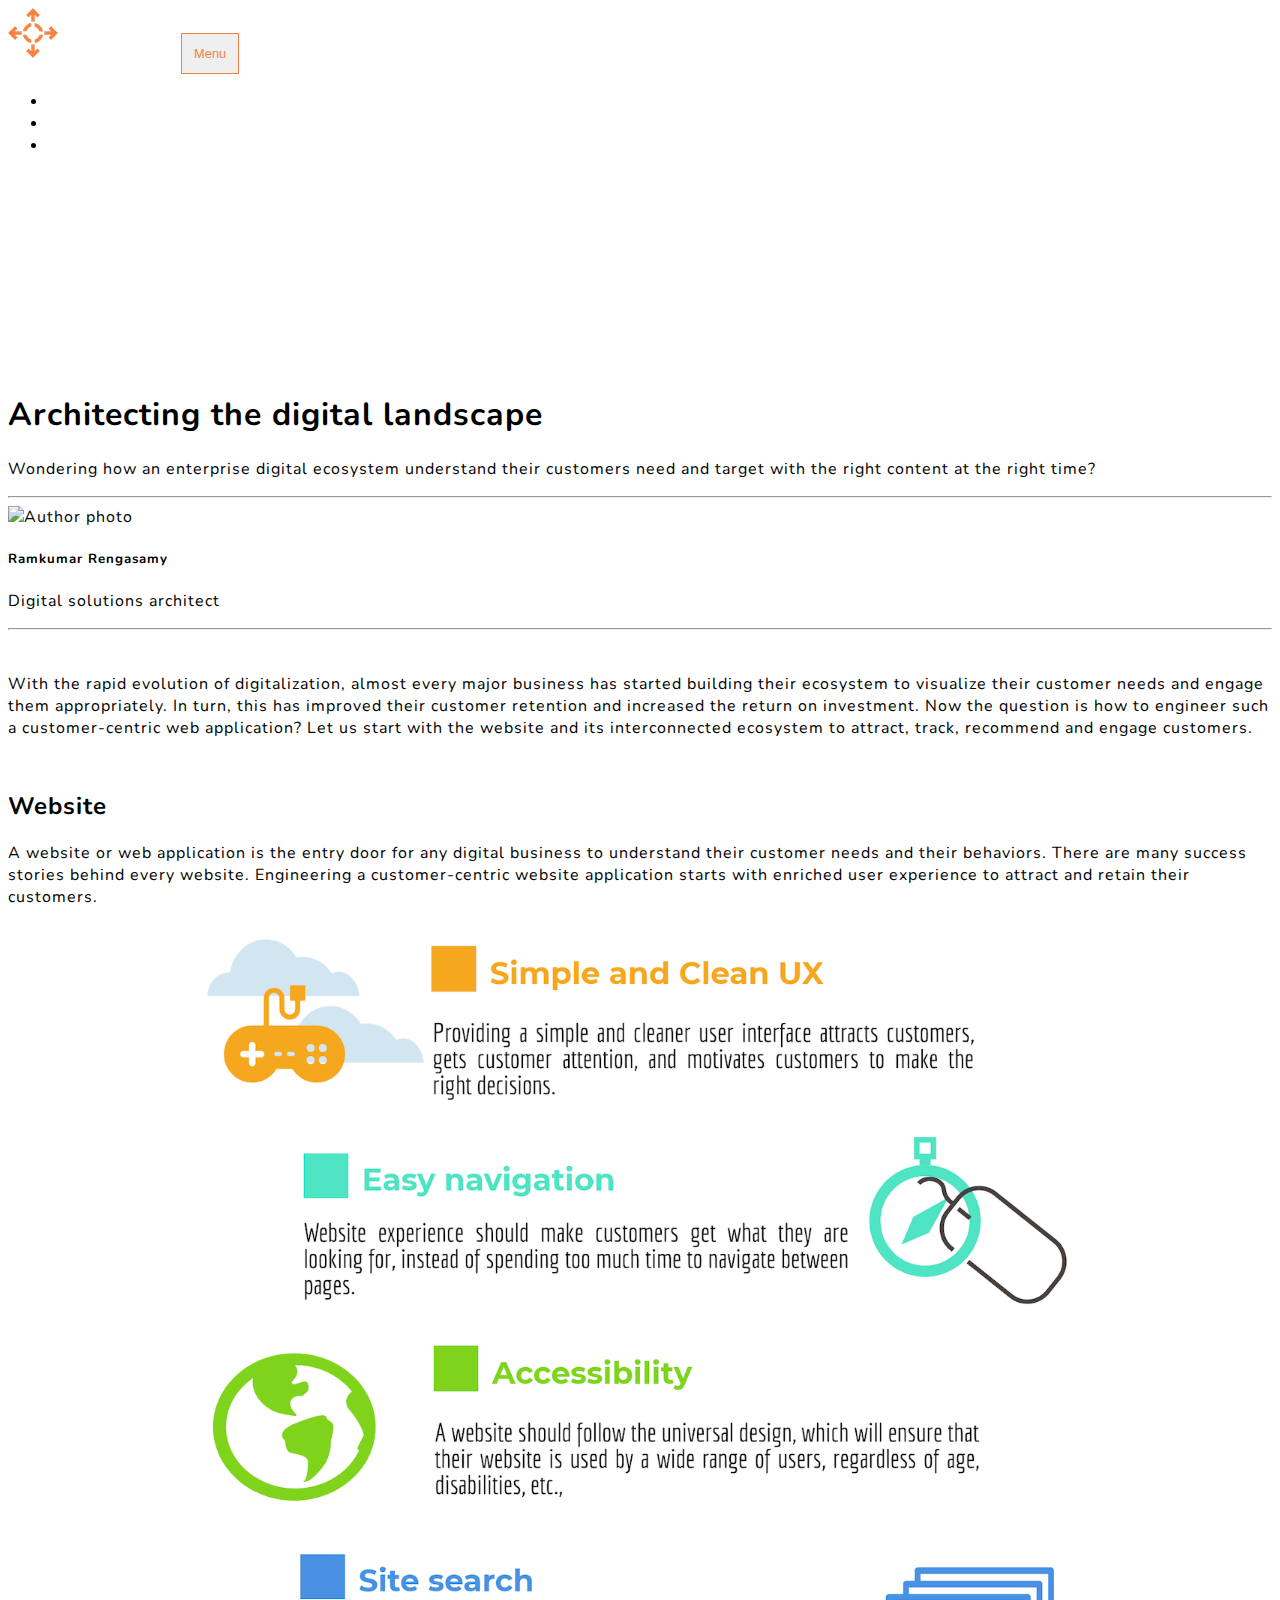
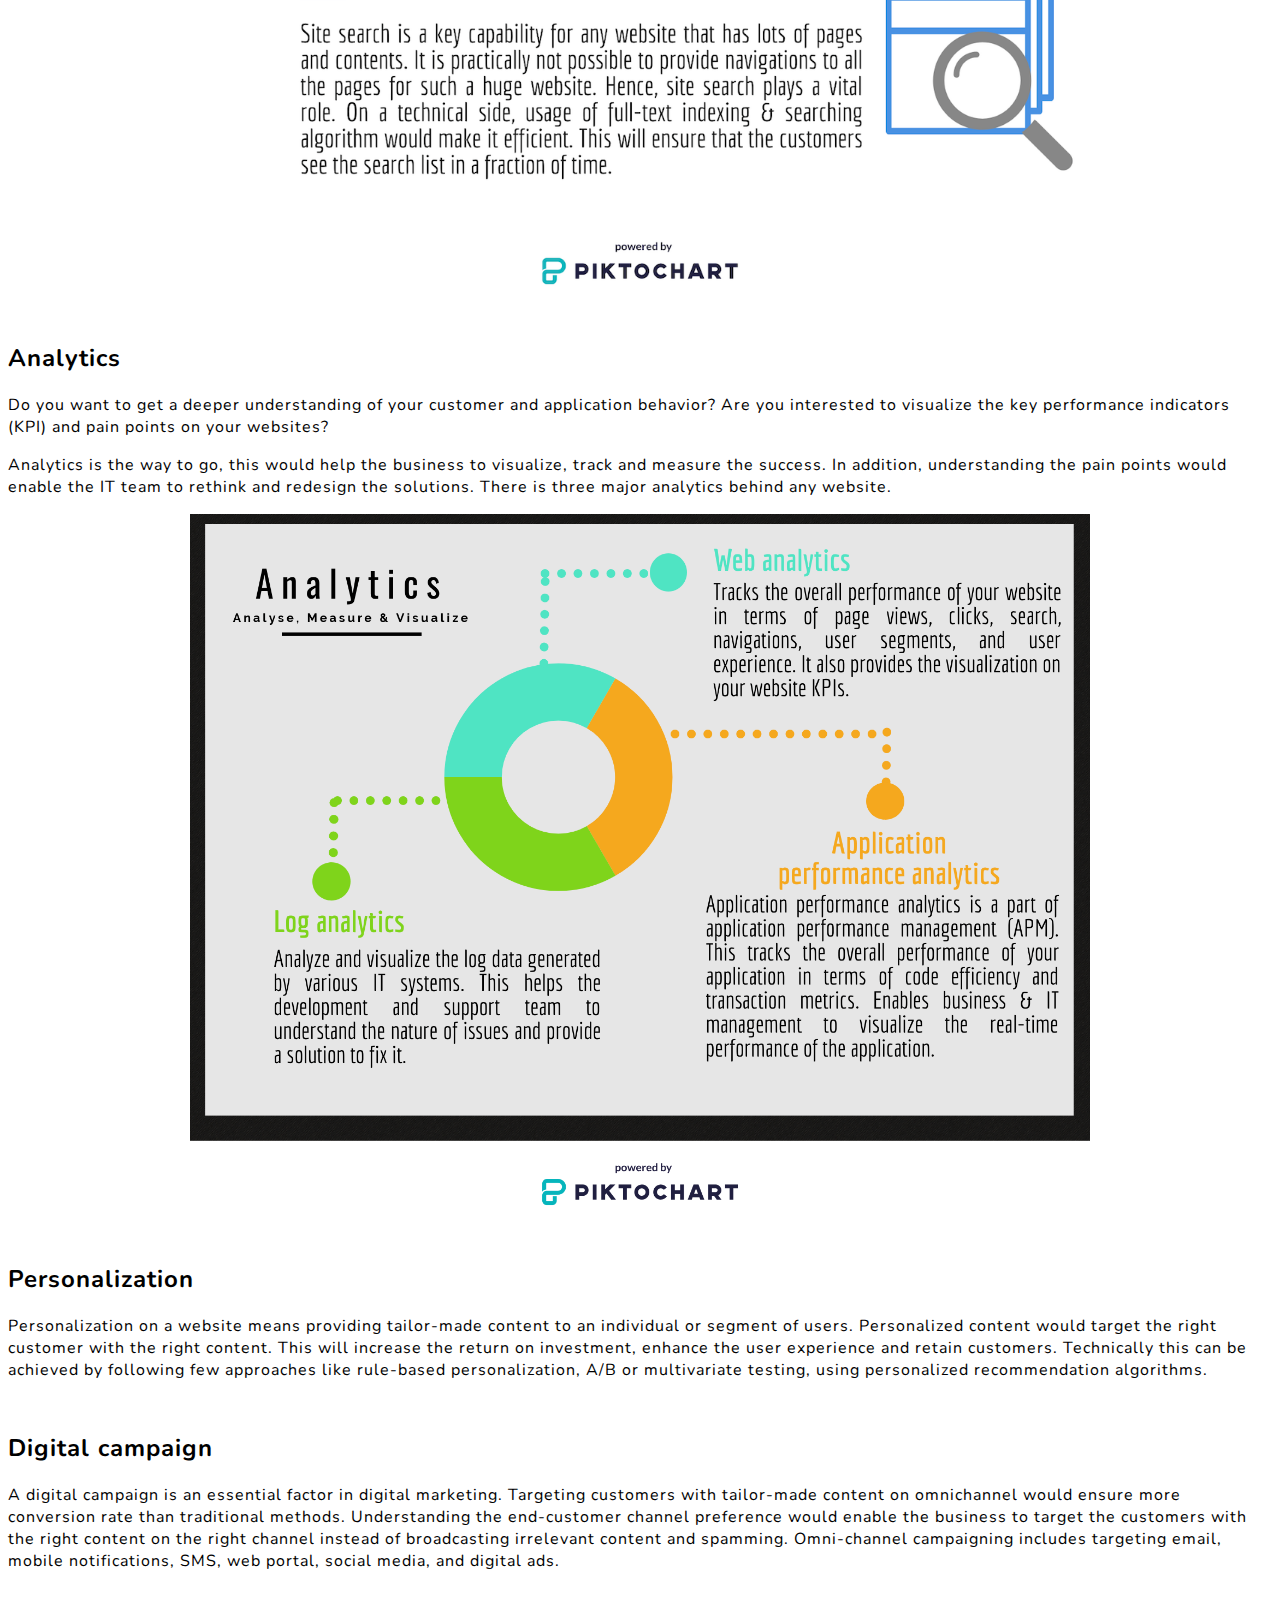
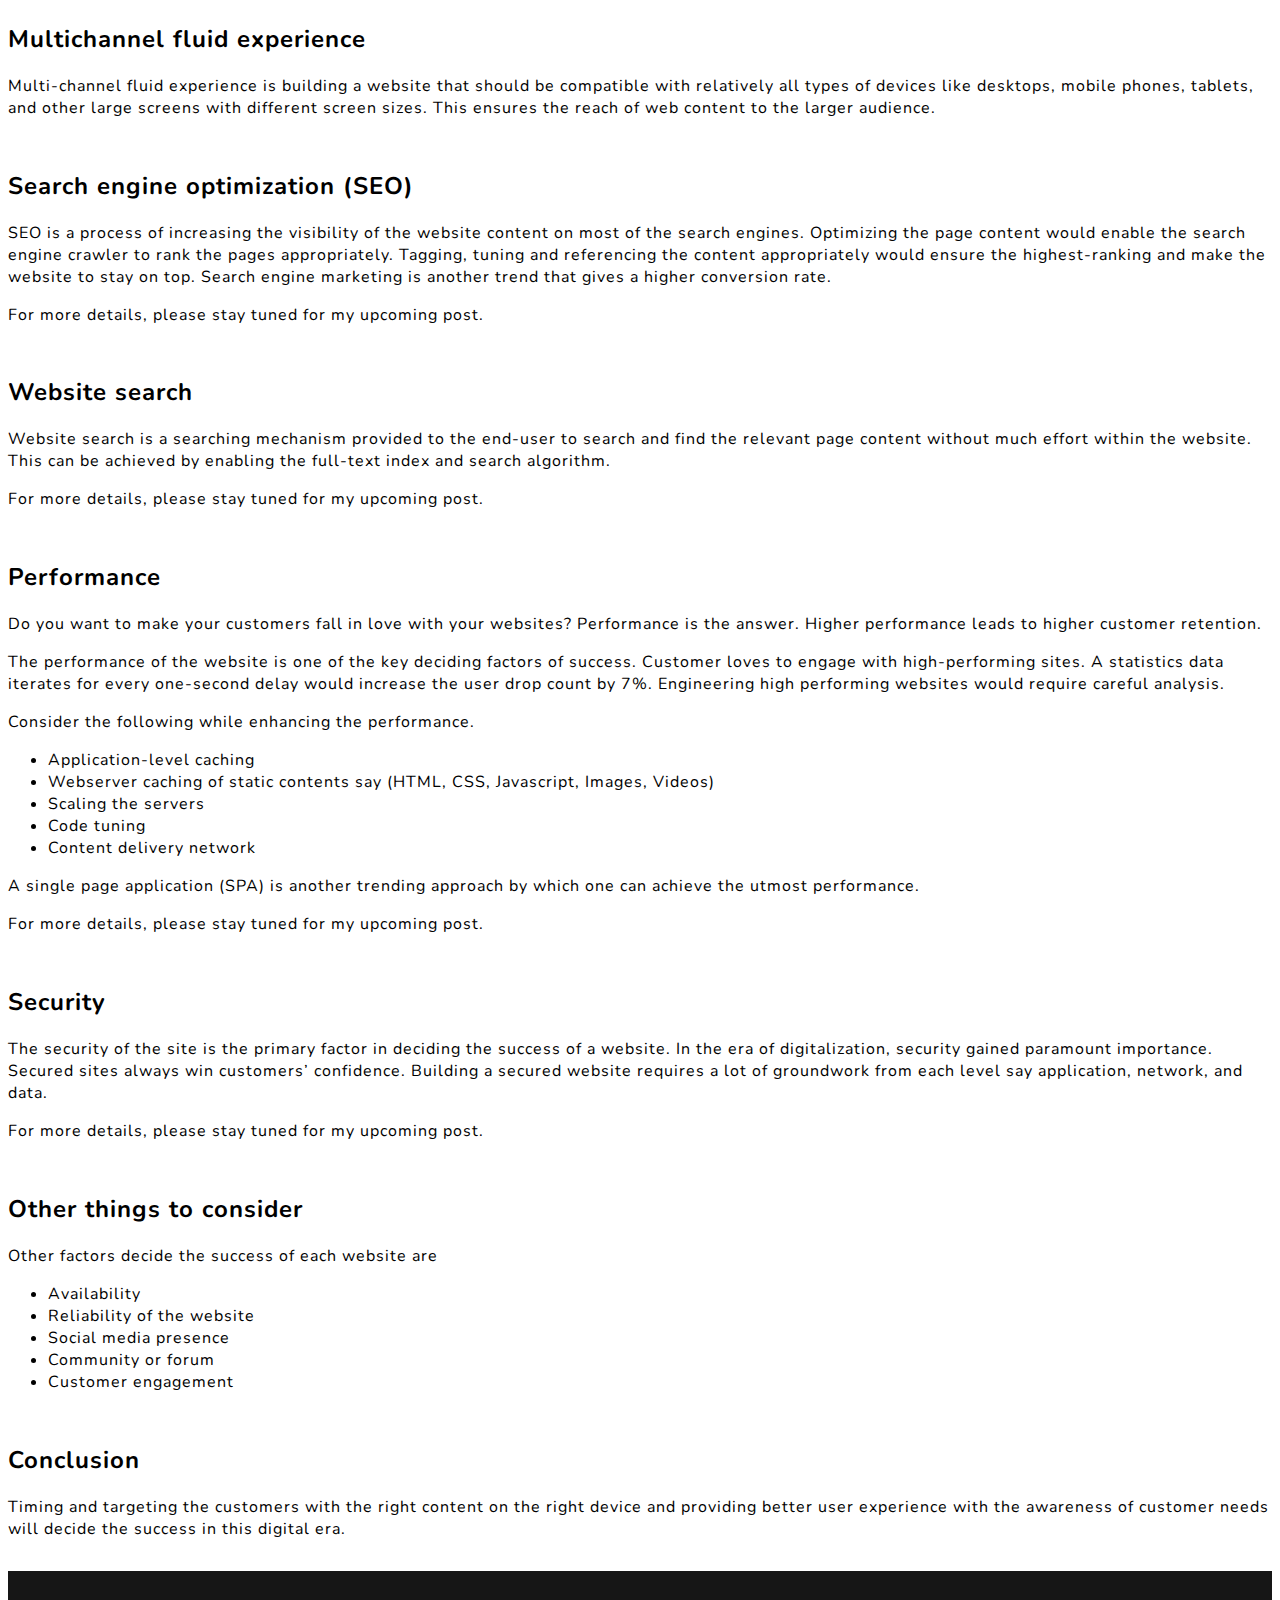
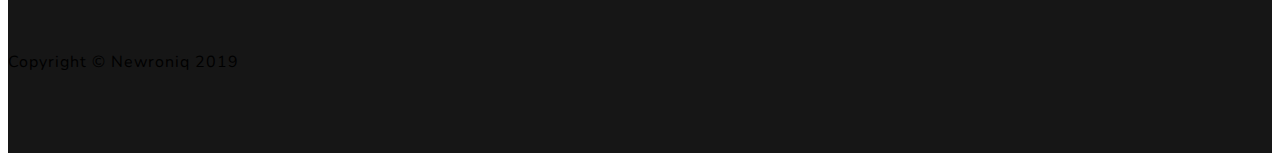
==== insights/architecting-the-digital-landscape.html @ afe4023a "article alignment changes" ====
<!DOCTYPE html>
<html lang="en">

<head>

  <meta charset="utf-8">
  <meta name="viewport" content="width=device-width, initial-scale=1, shrink-to-fit=no">
  <meta name="description" content="Wondering how an enterprise digital ecosystem understand their customers need and target with the right content at the right time?">
  <meta name="author" content="Ramkumar Rengasamy">

  <title>Newroniq | Digitial insight</title>

  <!-- Bootstrap core CSS -->
  <link href="../vendor/bootstrap/css/bootstrap.min.css" rel="stylesheet">
  <link href="../img/NewronIQ-logo-orange.png" rel="icon">

  <!-- Custom fonts for this template -->
  <link href="../vendor/fontawesome-free/css/all.min.css" rel="stylesheet">
  <link href="https://fonts.googleapis.com/css?family=Varela+Round" rel="stylesheet">
  <link href="https://fonts.googleapis.com/css?family=Nunito:200,200i,300,300i,400,400i,600,600i,700,700i,800,800i,900,900i" rel="stylesheet">

  <!-- Custom styles for this template -->
  <link href="../css/grayscale.css" rel="stylesheet">

  <!-- Global site tag (gtag.js) - Google Analytics -->
  <script async src="https://www.googletagmanager.com/gtag/js?id=UA-143966812-1"></script>

  <script>
    window.dataLayer = window.dataLayer || [];

    function gtag() {
      dataLayer.push(arguments);
    }
    gtag('js', new Date());

    gtag('config', 'UA-143966812-1');
  </script>
  <!-- Google Analytics -->

  <style>
    .section-spacing {
      height: 15px;
    }

    .img-size {
      width: 900px;
      display: block;
      margin-left: auto;
      margin-right: auto;
    }
    .border-3 {
      border-width: 3px !important;
      border-color: #f18142;
    }
  </style>
</head>

<body class="bg-light">
  <!-- Navigation -->
  <nav class="navbar navbar-expand-lg navbar-light fixed-top" id="mainNav">
    <div class="container">
      <a class="navbar-brand js-scroll-trigger" href="../index.html#page-top"><img src="../img/NewronIQ-logo-orange.png" alt="Newroniq logo" />&nbsp;<span style="font-family: 'Caudex', serif; font-size:25px;">Newroniq</span></a>
      <button class="navbar-toggler navbar-toggler-right" type="button" data-toggle="collapse" data-target="#navbarResponsive" aria-controls="navbarResponsive" aria-expanded="false" aria-label="Toggle navigation">
        Menu
        <i class="fas fa-bars"></i>
      </button>
      <div class="collapse navbar-collapse" id="navbarResponsive">
        <ul class="navbar-nav ml-auto">
          <li class="nav-item">
            <a class="nav-link js-scroll-trigger" href="../index.html#about">What we do</a>
          </li>
          <li class="nav-item">
            <a class="nav-link js-scroll-trigger" href="../index.html#projects">Insights</a>
          </li>
          <li class="nav-item">
            <a class="nav-link js-scroll-trigger" href="../index.html#signup">Contact</a>
          </li>
        </ul>
      </div>
    </div>
  </nav>
  <!-- </header> -->
  <div class="bg-menu" style="height: 100px;">
  </div>
  <div style="height: 100px;">
  </div>

  <article class="article-style container border p-4 text-justify">
    <div class="article-title">
      <h1 class="font-weight-bold">Architecting the digital landscape</h1>
      <p class="lead font-italic">Wondering how an enterprise digital ecosystem understand their customers need and target with the right content at the right time?</p>
    </div>
    <hr my-2 />
    <div class="article-author">
      <div class="row no-gutters">
        <div class="col-sm-2">
          <img class="rounded-circle" src="../img/NewronIQ-logo-orginal.png" alt="Author photo" style="width:100px;height: 100px;" />
        </div>
        <div class="col-sm">
          <h5>Ramkumar Rengasamy</h5>
          <p class="blockquote-footer">Digital solutions architect</p>
        </div>
      </div>

    </div>
    <hr my-2 />

    <section>
      <div class="section-spacing"></div>
      <h2></h2>
      <p class="text-justify">With the rapid evolution of digitalization, almost every major business has started building their ecosystem to visualize their customer needs and engage them appropriately. In turn, this has improved their customer
        retention and increased
        the return on investment. Now the question is how to engineer such a customer-centric web application? Let us start with the website and its interconnected ecosystem to attract, track, recommend and engage customers.</p>
    </section>
    <section>
      <div class="section-spacing"></div>
      <h2>Website</h2>
      <p>A website or web application is the entry door for any digital business to understand their customer needs and their behaviors. There are many success stories behind every website. Engineering a customer-centric website application starts
        with enriched user experience to attract and retain their customers.</p>
      <img class="img-fluid img-size p-3" src="../img/user-experience.png" alt="User experience">
    </section>
    <section>
      <div class="section-spacing"></div>
      <h2>Analytics</h2>
      <p>Do you want to get a deeper understanding of your customer and application behavior? Are you interested to visualize the key performance indicators (KPI) and pain points on your websites?</p>
      <p>Analytics is the way to go, this would help the business to visualize, track and measure the success. In addition, understanding the pain points would enable the IT team to rethink and redesign the solutions. There is three major analytics
        behind any website.</p>
      <img class="img-fluid img-size p-3" src="../img/analytics.png" alt="Analytics">
    </section>
    <section>
      <div class="section-spacing"></div>
      <h2>Personalization</h2>
      <p>Personalization on a website means providing tailor-made content to an individual or segment of users. Personalized content would target the right customer with the right content. This will increase the return on investment, enhance the user
        experience and retain customers. Technically this can be achieved by following few approaches like rule-based personalization, A/B or multivariate testing, using personalized recommendation algorithms.</p>
    </section>
    <section>
      <div class="section-spacing"></div>
      <h2>Digital campaign</h2>
      <p>A digital campaign is an essential factor in digital marketing. Targeting customers with tailor-made content on omnichannel would ensure more conversion rate than traditional methods. Understanding the end-customer channel preference would
        enable the business to target the customers with the right content on the right channel instead of broadcasting irrelevant content and spamming. Omni-channel campaigning includes targeting email, mobile notifications, SMS, web portal, social
        media, and digital ads.</p>
    </section>
    <section>
      <div class="section-spacing"></div>
      <h2>Multichannel fluid experience</h2>
      <p>Multi-channel fluid experience is building a website that should be compatible with relatively all types of devices like desktops, mobile phones, tablets, and other large screens with different screen sizes. This ensures the reach of web
        content to the larger audience.</p>
    </section>
    <section>
      <div class="section-spacing"></div>
      <h2>Search engine optimization (SEO)</h2>
      <p>SEO is a process of increasing the visibility of the website content on most of the search engines. Optimizing the page content would enable the search engine crawler to rank the pages appropriately. Tagging, tuning and referencing the
        content appropriately would ensure the highest-ranking and make the website to stay on top. Search engine marketing is another trend that gives a higher conversion rate.</p>
      <p class="font-italic">For more details, please stay tuned for my upcoming post.</p>
    </section>
    <section>
      <div class="section-spacing"></div>
      <h2>Website search</h2>
      <p>Website search is a searching mechanism provided to the end-user to search and find the relevant page content without much effort within the website. This can be achieved by enabling the full-text index and search algorithm.</p>
      <p class="font-italic">For more details, please stay tuned for my upcoming post.</p>
    </section>

    <section>
      <div class="section-spacing"></div>
      <h2>Performance</h2>
      <p>Do you want to make your customers fall in love with your websites? Performance is the answer. Higher performance leads to higher customer retention.</p>
      <p>The performance of the website is one of the key deciding factors of success. Customer loves to engage with high-performing sites. A statistics data iterates for every one-second delay would increase the user drop count by 7%. Engineering
        high performing websites would require careful analysis.</p>
      <p>Consider the following while enhancing the performance.</p>
      <ul>
        <li>Application-level caching</li>
        <li>Webserver caching of static contents say (HTML, CSS, Javascript, Images, Videos)</li>
        <li>Scaling the servers</li>
        <li>Code tuning</li>
        <li>Content delivery network</li>
      </ul>
      <p>A single page application (SPA) is another trending approach by which one can achieve the utmost performance.</p>
      <p class="font-italic">For more details, please stay tuned for my upcoming post.</p>
    </section>
    <section>
      <div class="section-spacing"></div>
      <h2>Security</h2>
      <p>The security of the site is the primary factor in deciding the success of a website. In the era of digitalization, security gained paramount importance. Secured sites always win customers’ confidence. Building a secured website requires a
        lot of groundwork from each level say application, network, and data.</p>
      <p class="font-italic">For more details, please stay tuned for my upcoming post.</p>
    </section>
    <section>
      <div class="section-spacing"></div>
      <h2>Other things to consider</h2>
      <p>Other factors decide the success of each website are</p>
      <ul>
        <li>Availability</li>
        <li>Reliability of the website</li>
        <li>Social media presence</li>
        <li>Community or forum</li>
        <li>Customer engagement</li>
      </ul>
    </section>
    <section>
      <div class="section-spacing"></div>
      <h2>Conclusion</h2>
      <p>Timing and targeting the customers with the right content on the right device and providing better user experience with the awareness of customer needs will decide the success in this digital era.</p>
    </section>
  </article>
  <div class="section-spacing"></div>

  <!-- Footer -->
  <footer class="bg-black small text-center text-white-50">
    <div class="container">
      Copyright &copy; Newroniq 2019
    </div>
  </footer>
  <!-- Bootstrap core JavaScript -->
  <script src="../vendor/jquery/jquery.min.js"></script>
  <script src="../vendor/bootstrap/js/bootstrap.bundle.min.js"></script>

  <!-- Plugin JavaScript -->
  <script src="../vendor/jquery-easing/jquery.easing.min.js"></script>

  <!-- Custom scripts for this template -->
  <script src="../js/grayscale.min.js"></script>
</body>

</html>
---- css/grayscale.css ----
/*!
 * Start Bootstrap - Grayscale v5.0.9 (https://startbootstrap.com/template-overviews/grayscale)
 * Copyright 2013-2019 Start Bootstrap
 * Licensed under MIT (https://github.com/BlackrockDigital/startbootstrap-grayscale/blob/master/LICENSE)
 */
#mainNav {
  min-height: 56px;
  background-color: #fff;
}

#mainNav .navbar-toggler {
  font-size: 80%;
  padding: 0.75rem;
  color: #f18142;
  border: 1px solid #f18142;
}

#mainNav .navbar-toggler:focus {
  outline: none;
}

#mainNav .navbar-brand {
  color: #161616;
  font-weight: 700;
  padding: .9rem 0;
}

#mainNav .navbar-nav .nav-item:hover {
  color: fade(white, 80%);
  outline: none;
  background-color: transparent;
}

#mainNav .navbar-nav .nav-item:active, #mainNav .navbar-nav .nav-item:focus {
  outline: none;
  background-color: transparent;
}

@media (min-width: 992px) {
  #mainNav {
    padding-top: 0;
    padding-bottom: 0;
    border-bottom: none;
    background-color: transparent;
    transition: background-color 0.3s ease-in-out;
  }

  #mainNav .navbar-brand {
    padding: .5rem 0;
    color: rgba(255, 255, 255, 0.5);
  }

  #mainNav .nav-link {
    transition: none;
    padding: 2rem 1.5rem;
    color: rgba(255, 255, 255, 0.5);
  }

  #mainNav .nav-link:hover {
    color: rgba(255, 255, 255, 0.75);
  }

  #mainNav .nav-link:active {
    color: white;
  }

  #mainNav.navbar-shrink {
    background-color: #fff;
  }

  #mainNav.navbar-shrink .navbar-brand {
    color: #161616;
  }

  #mainNav.navbar-shrink .nav-link {
    color: #161616;
    padding: 1.5rem 1.5rem 1.25rem;
    border-bottom: 0.25rem solid transparent;
  }

  #mainNav.navbar-shrink .nav-link:hover {
    color: #f18142;
  }

  #mainNav.navbar-shrink .nav-link:active {
    color: #467370;
  }

  #mainNav.navbar-shrink .nav-link.active {
    color: #f18142;
    outline: none;
    border-bottom: 0.25rem solid #f18142;
  }
}

.masthead {
  position: relative;
  width: 100%;
  height: auto;
  min-height: 35rem;
  padding: 15rem 0;
  /* background: linear-gradient(to bottom, rgba(11, 11, 11, 0.6) 0%, rgba(11, 11, 11, 0.9) 75%, #161616 100%), url("../img/front-img.jpg"); */
  background: linear-gradient(to bottom, rgba(11, 11, 11, 0.3) 0%, rgba(11, 11, 11, 0.6) 75%, #161616 100%), url("../img/front-img.jpg");
  background-position: center;
  background-repeat: no-repeat;
  background-attachment: scroll;
  background-size: cover;
}

.masthead h1 {
  font-family: 'Varela Round';
  font-size: 2.5rem;
  line-height: 2.5rem;
  letter-spacing: 0.8rem;
  background: -webkit-linear-gradient(rgba(255, 255, 255, 0.9), rgba(255, 255, 255, 0));
  -webkit-text-fill-color: transparent;
  -webkit-background-clip: text;
}

.masthead h2 {
  max-width: 20rem;
  font-size: 1rem;
}

@media (min-width: 768px) {
  .masthead h1 {
    font-size: 4rem;
    line-height: 4rem;
  }
}

@media (min-width: 992px) {
  .masthead {
    height: 100vh;
    padding: 0;
  }

  .masthead h1 {
    font-size: 6.5rem;
    line-height: 6.5rem;
    letter-spacing: 0.8rem;
  }

  .masthead h2 {
    max-width: 30rem;
    font-size: 1.25rem;
  }
}

.btn {
  box-shadow: 0 0.1875rem 0.1875rem 0 rgba(0, 0, 0, 0.1) !important;
  padding: 1.25rem 2rem;
  font-family: 'Varela Round';
  font-size: 80%;
  text-transform: uppercase;
  letter-spacing: .15rem;
  border: 0;
}

.btn-primary {
  background-color: #f18142;
}

.btn-primary:hover {
  background-color: #4f837f;
}

.btn-primary:focus {
  background-color: #4f837f;
  color: white;
}

.btn-primary:active {
  background-color: #467370 !important;
}

.about-section {
  padding-top: 10rem;
  /* background: linear-gradient(to bottom, #161616 0%, rgba(22, 22, 22, 0.9) 75%, rgba(22, 22, 22, 0.8) 100%); */
}

.about-section p {
  margin-bottom: 5rem;
}

.projects-section {
  padding: 10rem 0;
}

.projects-section .featured-text {
  padding: 2rem;
}

@media (min-width: 992px) {
  .projects-section .featured-text {
    padding: 0 0 0 2rem;
    border-left: 0.5rem solid #f18142;
  }
}

.projects-section .project-text {
  padding: 3rem;
  font-size: 90%;
}

@media (min-width: 992px) {
  .projects-section .project-text {
    padding: 5rem;
  }

  .projects-section .project-text hr {
    border-color: #f18142;
    border-width: .25rem;
    width: 30%;
  }
}

.signup-section {
  padding: 10rem 0;
  background: linear-gradient(to bottom, rgba(22, 22, 22, 0.1) 0%, rgba(22, 22, 22, 0.5) 75%, #161616 100%), url("../img/bottom-img.jpg");
  background-position: center;
  background-repeat: no-repeat;
  background-attachment: scroll;
  background-size: cover;
}

.signup-section .form-inline input {
  box-shadow: 0 0.1875rem 0.1875rem 0 rgba(0, 0, 0, 0.1) !important;
  padding: 1.25rem 2rem;
  height: auto;
  font-family: 'Varela Round';
  font-size: 80%;
  text-transform: uppercase;
  letter-spacing: 0.15rem;
  border: 0;
}

.contact-section {
  padding: 5rem 0 0;
}

.contact-section .card {
  border: 0;
  border-bottom: 0.25rem solid #f18142;
}

.contact-section .card h4 {
  font-size: 0.8rem;
  font-family: 'Varela Round';
  text-transform: uppercase;
  letter-spacing: 0.15rem;
}

.contact-section .card hr {
  border-color: #f18142;
  border-width: 0.25rem;
  width: 3rem;
}

.contact-section .social {
  margin-top: 5rem;
}

.contact-section .social a {
  text-align: center;
  height: 3rem;
  width: 3rem;
  background: rgba(255, 255, 255, 0.1);
  border-radius: 100%;
  line-height: 3rem;
  color: rgba(255, 255, 255, 0.3);
}

.contact-section .social a:hover {
  color: rgba(255, 255, 255, 0.5);
}

.contact-section .social a:active {
  color: #fff;
}

body {
  font-family: 'Nunito';
  letter-spacing: 0.0625em;
}

a {
  color: #f18142;
}

a:focus, a:hover {
  text-decoration: none;
  color: #3c6360;
}

.bg-black {
  background-color: #161616 !important;
}

.bg-primary {
  background-color: # gb v !important;
}

.text-primary {
  color: #f18142 !important;
}

footer {
  padding: 5rem 0;
}

.icon-color {
  color: #f18142;
  padding-right: 0px;
  border-right: 2px solid #ccc;
}
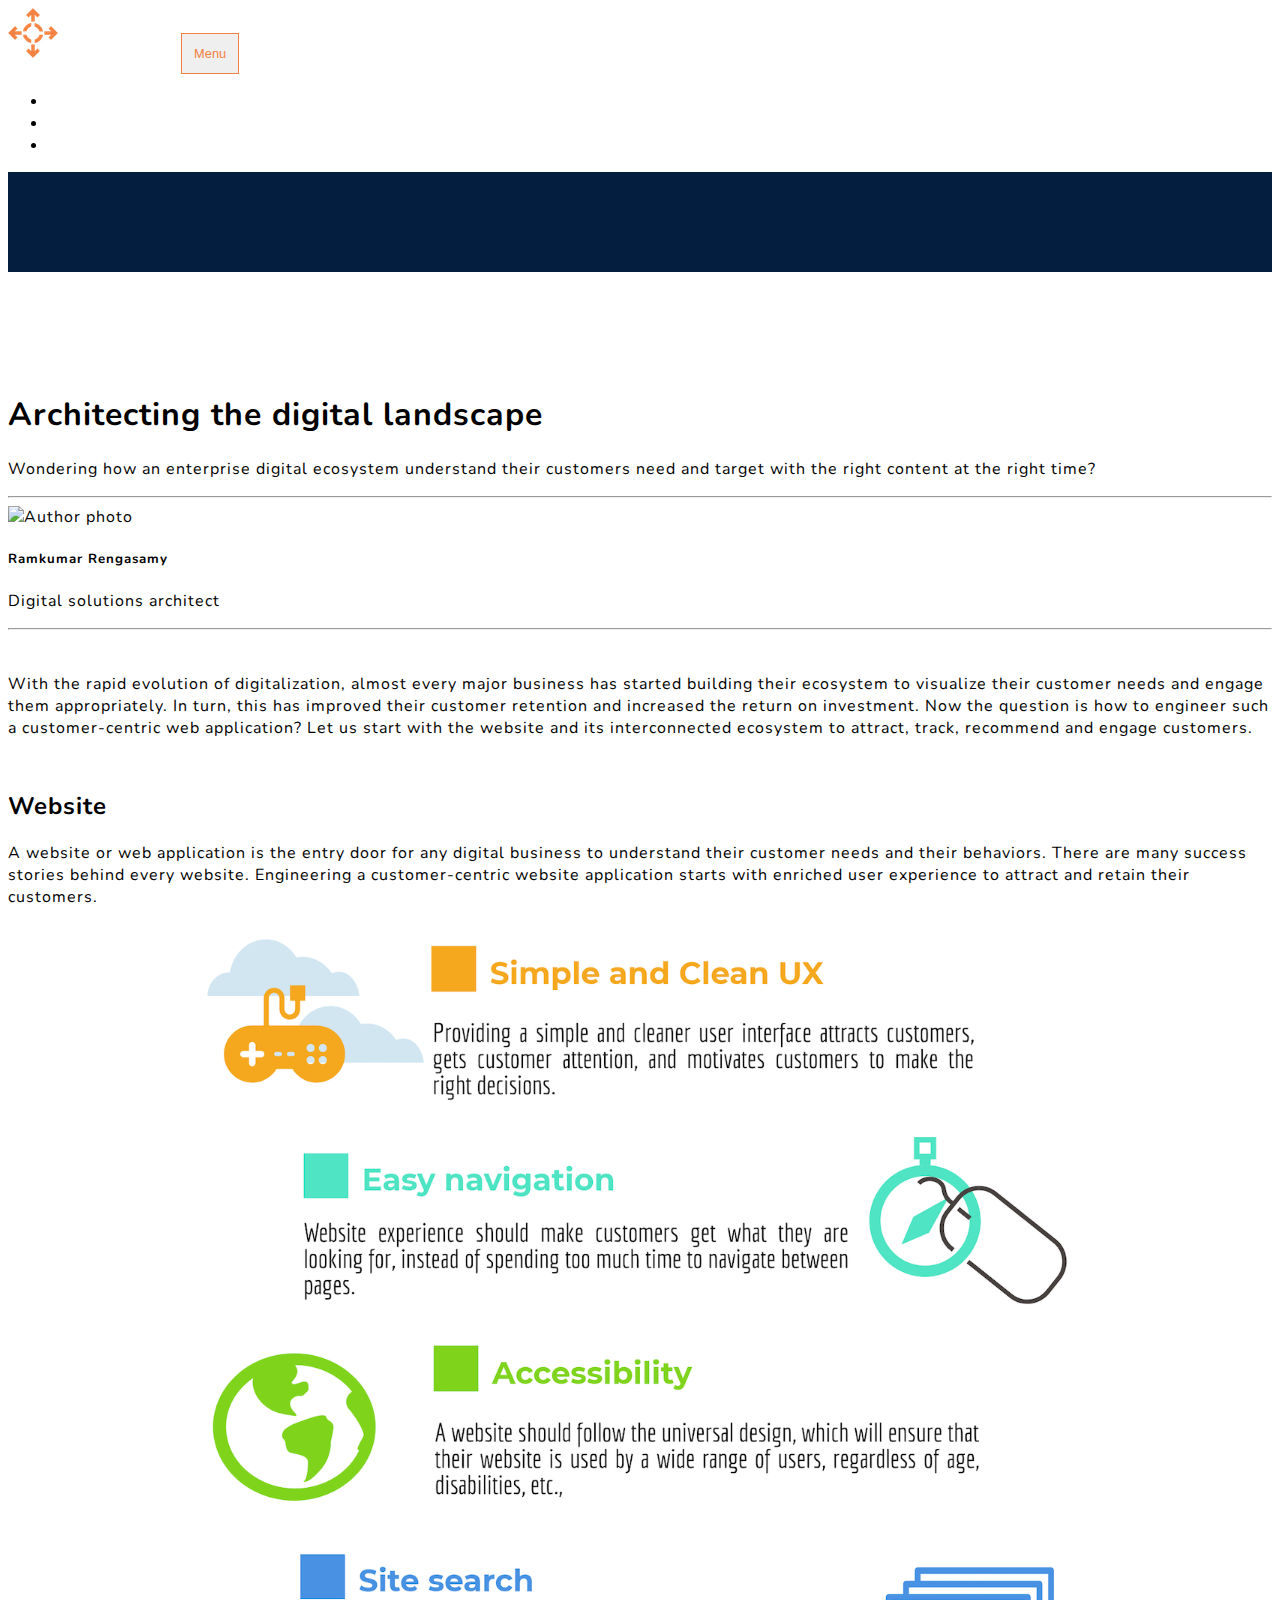
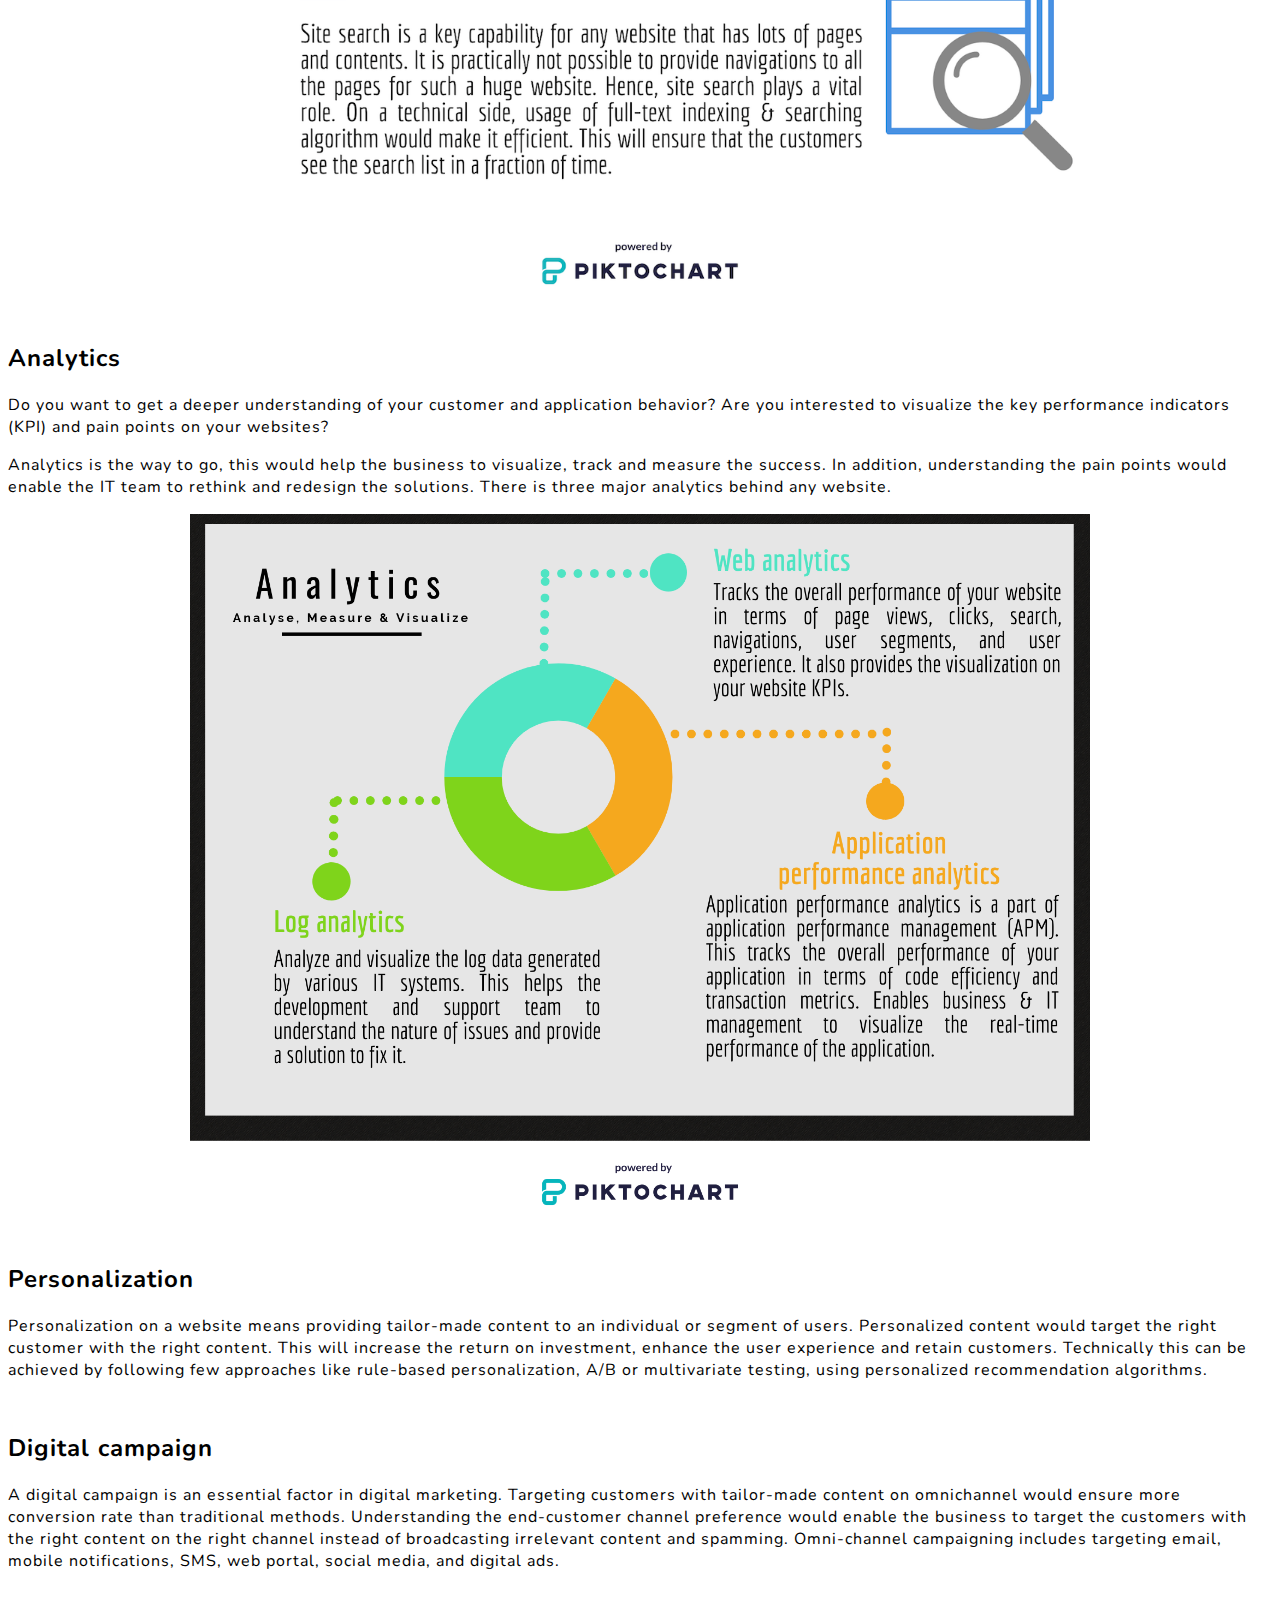
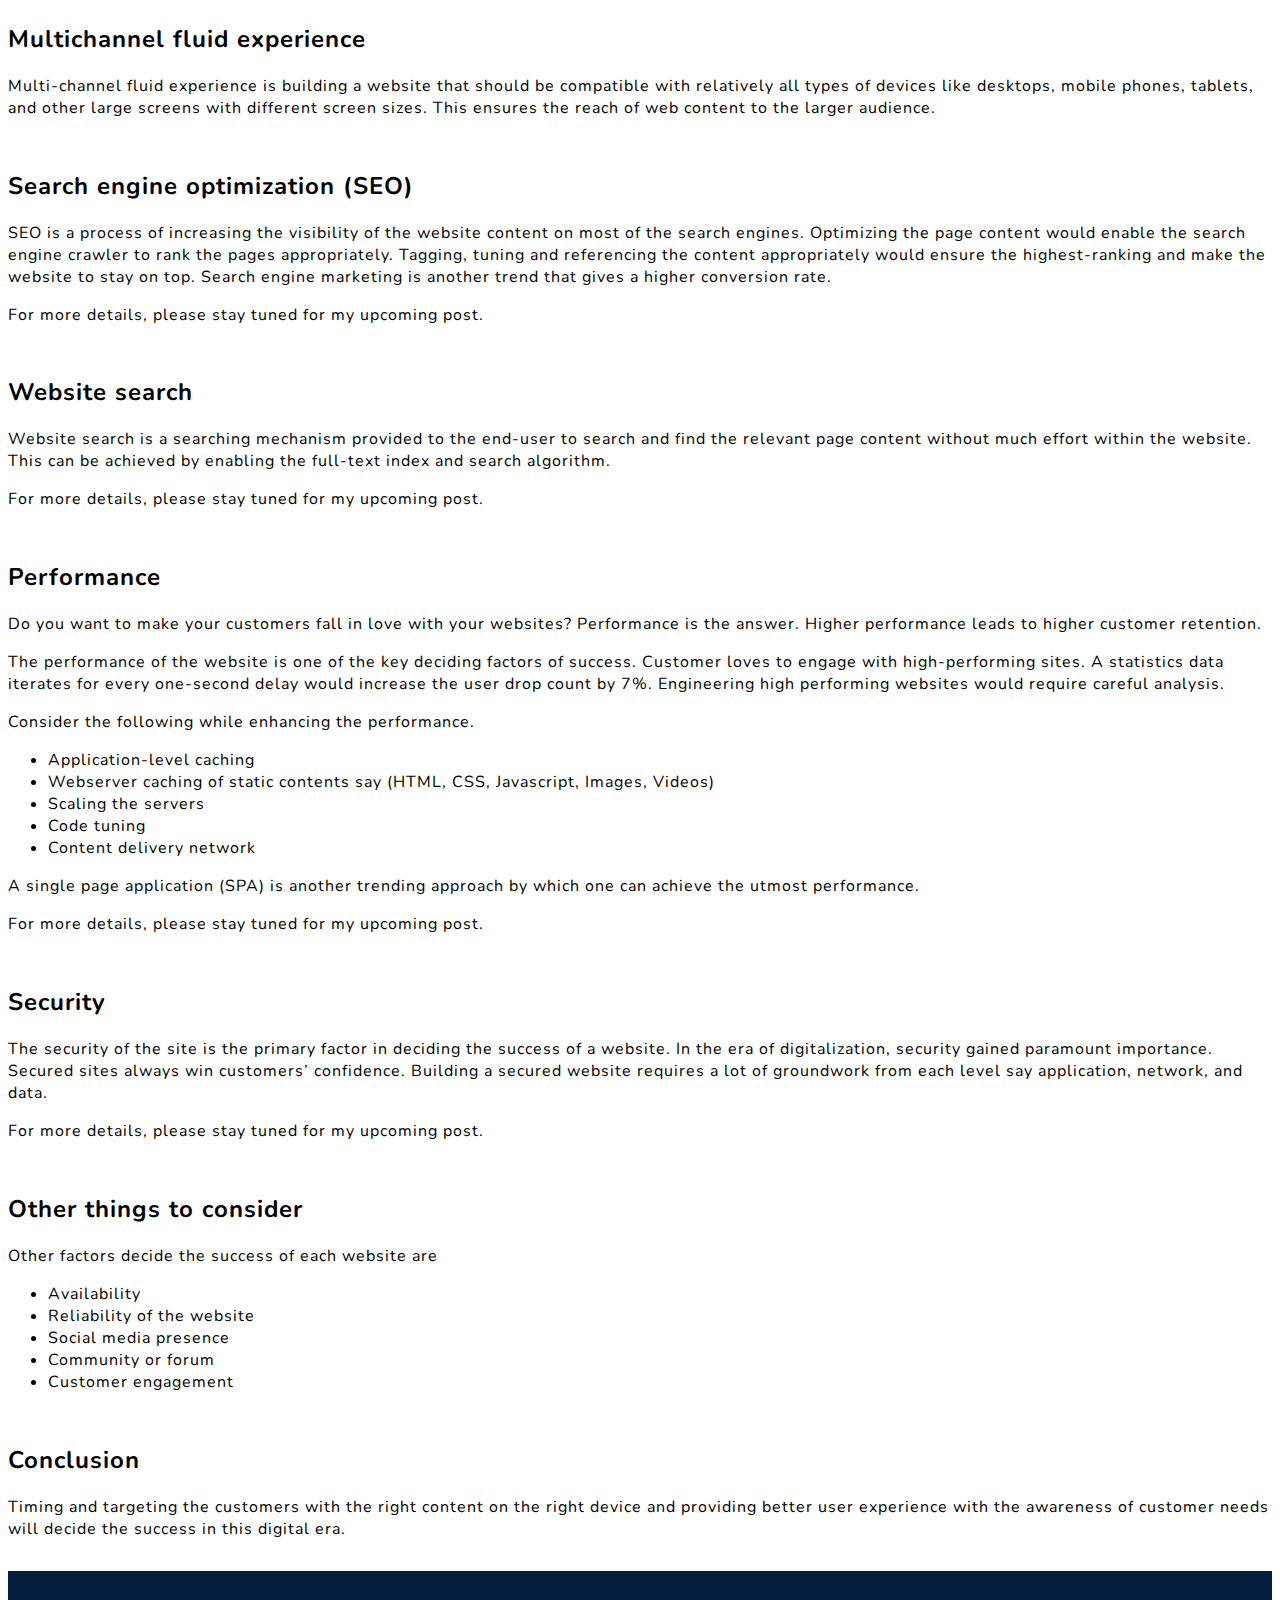
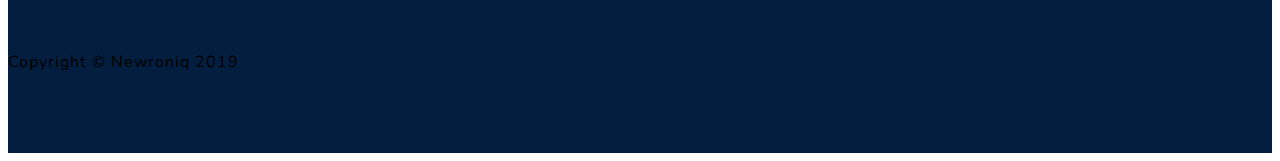
==== commit 66253bd5: "New look and feel" ====
--- a/insights/architecting-the-digital-landscape.html
+++ b/insights/architecting-the-digital-landscape.html
@@ -205,7 +205,7 @@
   <div class="section-spacing"></div>
 
   <!-- Footer -->
-  <footer class="bg-black small text-center text-white-50">
+  <footer class="bg-dark-blue small text-center text-white-50">
     <div class="container">
       Copyright &copy; Newroniq 2019
     </div>
--- a/css/grayscale.css
+++ b/css/grayscale.css
@@ -83,7 +83,7 @@
   }
 
   #mainNav.navbar-shrink .nav-link:active {
-    color: #467370;
+    color: #031e3f;
   }
 
   #mainNav.navbar-shrink .nav-link.active {
@@ -100,7 +100,7 @@
   min-height: 35rem;
   padding: 15rem 0;
   /* background: linear-gradient(to bottom, rgba(11, 11, 11, 0.6) 0%, rgba(11, 11, 11, 0.9) 75%, #161616 100%), url("../img/front-img.jpg"); */
-  background: linear-gradient(to bottom, rgba(11, 11, 11, 0.3) 0%, rgba(11, 11, 11, 0.6) 75%, #161616 100%), url("../img/front-img.jpg");
+  background: linear-gradient(to bottom, rgba(3, 30, 63,1) 0%,rgba(3, 30, 63, 0.3) 100%), url("../img/library.jpg");
   background-position: center;
   background-repeat: no-repeat;
   background-attachment: scroll;
@@ -109,23 +109,39 @@
 
 .masthead h1 {
   font-family: 'Varela Round';
-  font-size: 2.5rem;
+  font-size: 2rem;
   line-height: 2.5rem;
-  letter-spacing: 0.8rem;
-  background: -webkit-linear-gradient(rgba(255, 255, 255, 0.9), rgba(255, 255, 255, 0));
+  letter-spacing: 0.3rem;
+  /* background: -webkit-linear-gradient(top, rgba(226,226,226,1) 0%,rgba(219,219,219,1) 50%,rgba(209,209,209,1) 51%,rgba(254,254,254,1) 100%); */
+  background: -webkit-linear-gradient(rgba(255, 255, 255, 0.9), rgba(255, 255, 255, 0.5));
   -webkit-text-fill-color: transparent;
   -webkit-background-clip: text;
 }
 
 .masthead h2 {
-  max-width: 20rem;
-  font-size: 1rem;
+  max-width: 25rem;
+  font-size: 1.2rem;
+}
+
+.masthead h3 {
+  max-width: 25rem;
+  font-size: 0.8rem;
+  color: rgba(255, 255, 255, 0.7);
 }
 
 @media (min-width: 768px) {
   .masthead h1 {
-    font-size: 4rem;
-    line-height: 4rem;
+    font-size: 2.5rem;
+    line-height: 3rem;
+  }
+  .masthead h2 {
+    max-width: 38rem;
+    font-size: 1.5rem;
+  }
+
+  .masthead h3 {
+    max-width: 50rem;
+    font-size: 1rem;
   }
 }
 
@@ -136,14 +152,19 @@
   }
 
   .masthead h1 {
-    font-size: 6.5rem;
-    line-height: 6.5rem;
-    letter-spacing: 0.8rem;
+    font-size: 3rem;
+    line-height: 3.5rem;
+    letter-spacing: 0.6rem;
   }
 
   .masthead h2 {
-    max-width: 30rem;
-    font-size: 1.25rem;
+    max-width: 50rem;
+    font-size: 1.5rem;
+  }
+
+  .masthead h3 {
+    max-width: 50rem;
+    font-size: 1.3rem;
   }
 }
 
@@ -162,20 +183,20 @@
 }
 
 .btn-primary:hover {
-  background-color: #4f837f;
+  background-color: #031e3f;
 }
 
 .btn-primary:focus {
-  background-color: #4f837f;
+  background-color: #031e3f;
   color: white;
 }
 
 .btn-primary:active {
-  background-color: #467370 !important;
+  background-color: #031e3f !important;
 }
 
 .about-section {
-  padding-top: 10rem;
+  padding-top: 3rem;
   /* background: linear-gradient(to bottom, #161616 0%, rgba(22, 22, 22, 0.9) 75%, rgba(22, 22, 22, 0.8) 100%); */
 }
 
@@ -184,7 +205,7 @@
 }
 
 .projects-section {
-  padding: 10rem 0;
+  padding: 3rem 0;
 }
 
 .projects-section .featured-text {
@@ -205,7 +226,7 @@
 
 @media (min-width: 992px) {
   .projects-section .project-text {
-    padding: 5rem;
+    padding: 3rem;
   }
 
   .projects-section .project-text hr {
@@ -290,7 +311,7 @@
 
 a:focus, a:hover {
   text-decoration: none;
-  color: #3c6360;
+  color: #031e3f;
 }
 
 .bg-black {
@@ -314,3 +335,17 @@
   padding-right: 0px;
   border-right: 2px solid #ccc;
 }
+
+.bg-menu {
+  background: #031e3f;
+  /* background: linear-gradient(to bottom, rgba(30,87,153,0.7) 0%,rgba(125,185,232,0.2) 100%); */
+}
+
+.bg-dark-blue {
+  background-color: #031e3f !important;
+}
+
+.custom-divider {
+  height: 1rem;
+  background-color: #031e3f;
+}
